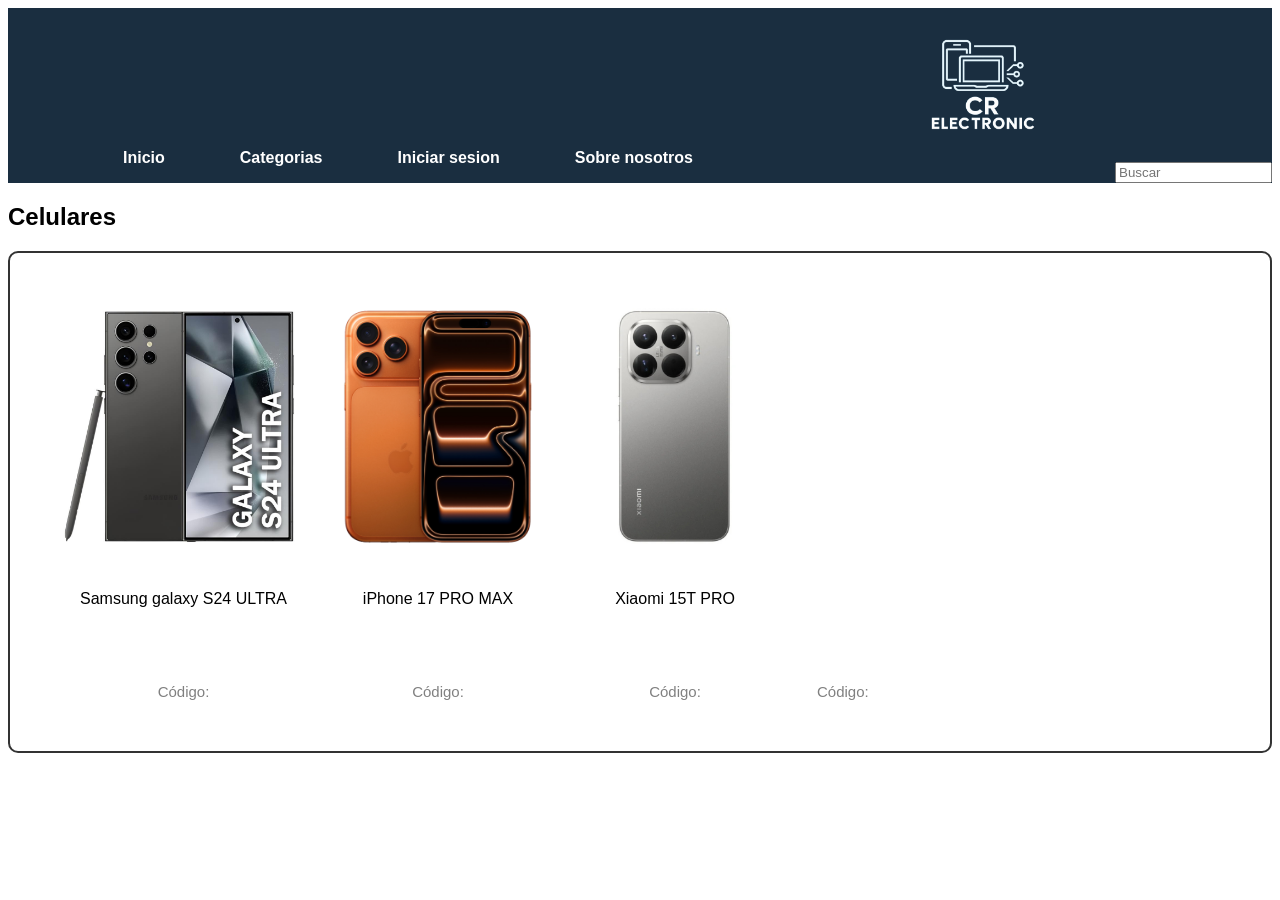
==== index.html @ 60cdd352 "Add inicio.html file with initial structure and content" ====
<!DOCTYPE html>
<html lang="es">
<head>
    <meta charset="UTF-8">
    <meta name="viewport" content="width=device-width, initial-scale=1.0">
    <title>CR Electronic</title>
    <link rel="stylesheet" href="Inicio.css">
</head>
<body>
    <header>
        <div class="Barra">
            <nav>
                <ul>
                    <li><a href="#">Inicio</a></li>
                    <li><a href="Categorias.html">Categorias</a></li>
                    <li><a href="">Iniciar sesion</a></li>
                    <li><a href="#">Sobre nosotros</a></li>
                </ul>
            </nav>
            <div class="logo">
                <a href=""></a>
                <img src="logo-empresa/logo-empresa-blanco.png" width="150">
            </div>
            <div style="text-align: end;">
            <input type="search" id="buscar" placeholder="Buscar">
            </div>
        </div>
    </header>
    <h2>Celulares</h2>
    <div class="celulares">
        <table>
            <thead>
                <tr class="Imagen">
                    <th><a href=""><img src="Productos/Celulares/Samsung-S24.jpg" width="275px"></a></th>
                    <th><a href=""><img src="Productos/Celulares/iPhone-17-pro.png" width="190"></a></th>
                    <th><a href=""><img src="Productos/Celulares/xiaomi-15t-pro.png" width="240px"></a></th>
                    
                </tr>
            </thead>
            <tbody>
                <tr class="Dispositivo">
                    <td><a href="">Samsung galaxy S24 ULTRA</a></td>
                    <td><a href=""></a>iPhone 17 PRO MAX</td>
                    <td><a href="">Xiaomi 15T PRO</a></td>
                    <td><a href=""></a></td>
                </tr>
                <tr class="Precio">
                    <td><p></p></td>
                    <td><p></p></td>
                    <td><p></p></td>
                    <td><p></p></td>
                </tr>
                <tr class="Codigo">
                    <td><p>Código: </p></td>
                    <td><p>Código: </p></td>
                    <td><p>Código: </p></td>
                    <td><p>Código: </p></td>
                </tr>
            </tbody>
        </table>
    </div>
</body>
</html>
---- Inicio.css ----
*{
    font-family: 'Gill Sans', 'Gill Sans MT', Calibri, 'Trebuchet MS', sans-serif;
}

header{
    background-color: #1a2e40; 
    text-align: center;
}

nav{
    float: left;
}

a{
    text-decoration: none;
    color: black;
}

.celulares table {
    border-collapse: separate; /* mantiene separación entre celdas */
    border-spacing: 20px;      /* espacio entre columnas */
}

.celulares {
    border: 2px solid #333;    /* borde alrededor de cada celda */
    border-radius: 10px;       /* esquinas redondeadas */
    padding: 15px;             /* espacio interno */
    text-align: center;        /* centra el contenido */
}

.celulares tr{
    text-align: center;
    
}


.Codigo{
    color: gray;
    font-size: 15px;
}

nav ul li{
    list-style: none;
    margin-left: 75px;
    padding: 25px 0;
    float: left;
    position: relative;
    top: 100px;  
}

nav ul li a{
    text-decoration: none;
    color: white;
    font-weight: bold;
}

nav ul li a::before {
    display:flow-root;
    content: '' ;
    width: 0%;
    background:rgb(254, 254, 254);
    height: 5px;
    top: 50px;
    position:absolute ;
    transition: width 0.2s;
 
}

nav ul li a:hover::before{
    width: 100%;
}
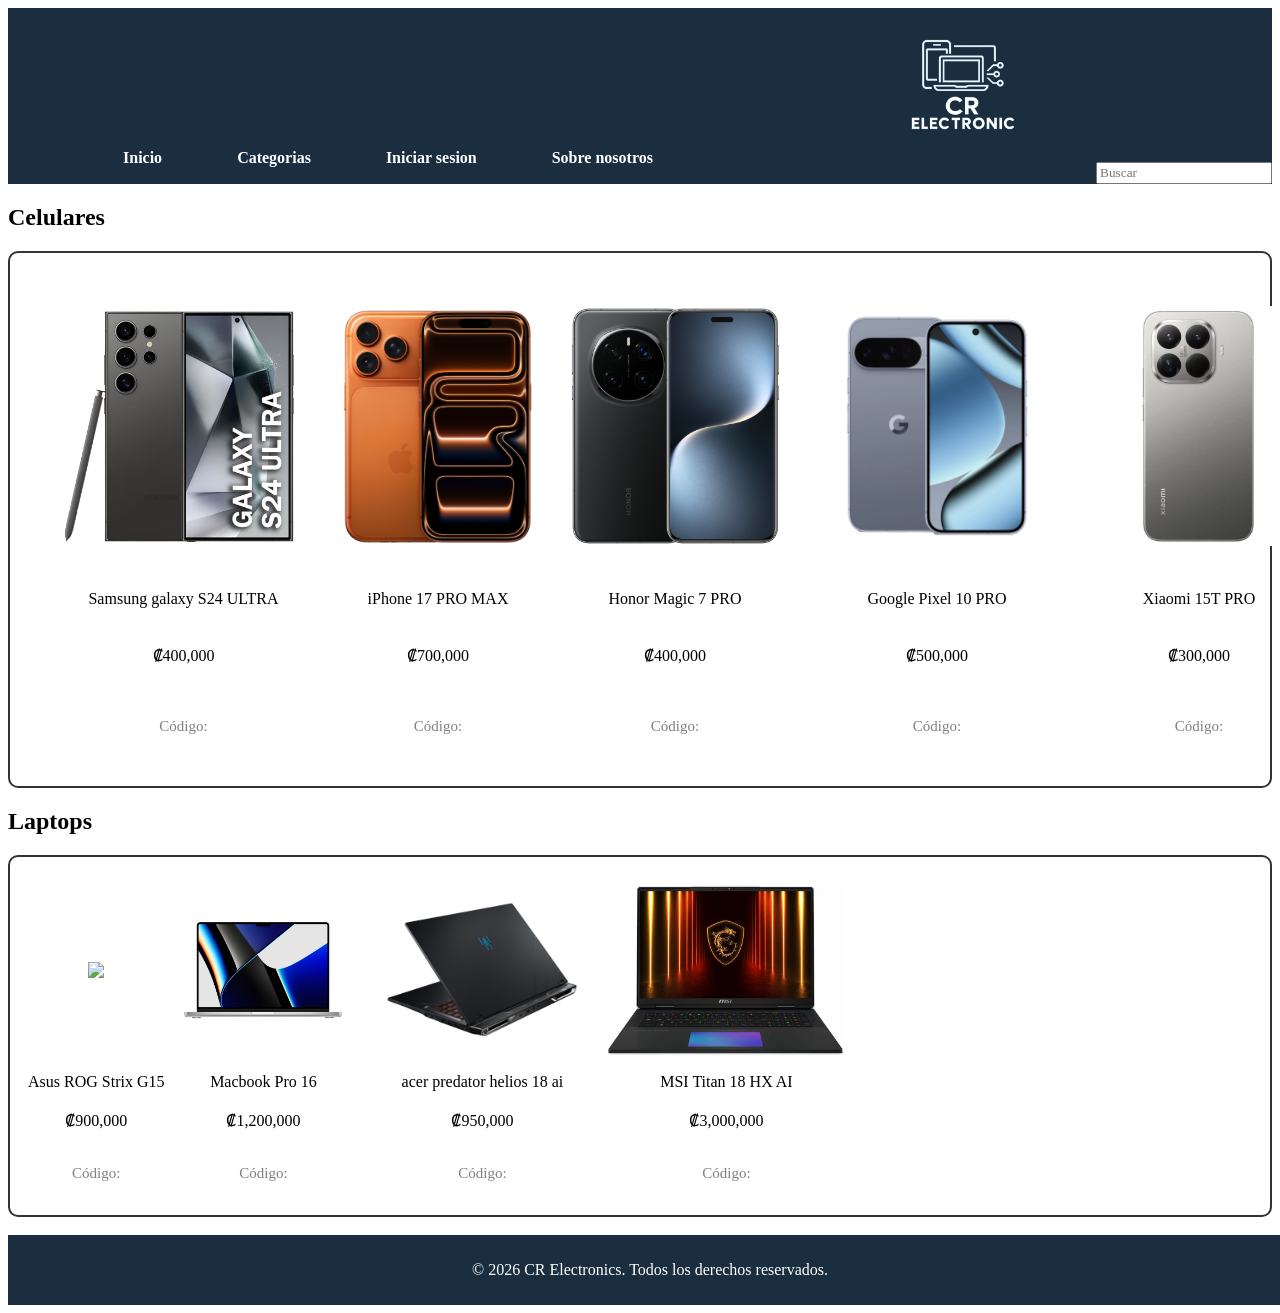
==== commit 42c2301d: "Refactor code structure for improved readability and maintainability" ====
--- a/index.html
+++ b/index.html
@@ -13,7 +13,7 @@
                 <ul>
                     <li><a href="#">Inicio</a></li>
                     <li><a href="Categorias.html">Categorias</a></li>
-                    <li><a href="">Iniciar sesion</a></li>
+                    <li><a href="./inicio-sesion.html">Iniciar sesion</a></li>
                     <li><a href="#">Sobre nosotros</a></li>
                 </ul>
             </nav>
@@ -33,6 +33,8 @@
                 <tr class="Imagen">
                     <th><a href=""><img src="Productos/Celulares/Samsung-S24.jpg" width="275px"></a></th>
                     <th><a href=""><img src="Productos/Celulares/iPhone-17-pro.png" width="190"></a></th>
+                    <th><a href=""><img src="Productos/Celulares/honor-magic-7-pro.png" width="240px"></a></th>
+                    <th><a href=""><img src="Productos/Celulares/Google-Pixel-10-Pro.png" width="240px"></a></th>
                     <th><a href=""><img src="Productos/Celulares/xiaomi-15t-pro.png" width="240px"></a></th>
                     
                 </tr>
@@ -41,14 +43,51 @@
                 <tr class="Dispositivo">
                     <td><a href="">Samsung galaxy S24 ULTRA</a></td>
                     <td><a href=""></a>iPhone 17 PRO MAX</td>
+                    <td><a href="">Honor Magic 7 PRO</a></td>
+                    <td><a href="">Google Pixel 10 PRO</a></td>
                     <td><a href="">Xiaomi 15T PRO</a></td>
-                    <td><a href=""></a></td>
                 </tr>
                 <tr class="Precio">
-                    <td><p></p></td>
-                    <td><p></p></td>
-                    <td><p></p></td>
-                    <td><p></p></td>
+                    <td><p>₡400,000</p></td>
+                    <td><p>₡700,000</p></td>
+                    <td><p>₡400,000</p></td>
+                    <td><p>₡500,000</p></td>
+                    <td><p>₡300,000</p></td>
+                </tr>
+                <tr class="Codigo">
+                    <td><p>Código: </p></td>
+                    <td><p>Código: </p></td>
+                    <td><p>Código: </p></td>
+                    <td><p>Código: </p></td>
+                    <td><p>Código: </p></td>
+                </tr>
+            </tbody>
+        </table>
+    </div>
+    <h2>Laptops</h2>
+    <div class="laptops">
+        <table>
+            <thead>
+                <tr class="Imagen">
+                    <th><a href=""><img src="https://publicapi.solotodo.com/products/208724/picture/?image_format=JPEG&quality=80&width=1200&height=650" width="275px"></a></th>
+                    <th><a href=""><img src="./Productos/Laptops/Macbook-Pro-16.png" width="190"></a></th>
+                    <th><a href=""><img src="./Productos/Laptops/acer predator helios 18 ai.jpg" width="240px"></a></th>
+                    <th><a href=""><img src="./Productos/Laptops/MSI TITAN 18.jpg" width="240px"></a></th>
+                    
+                </tr>
+            </thead>
+            <tbody>
+                <tr class="Dispositivo">
+                    <td><a href="">Asus ROG Strix G15</a></td>
+                    <td><a href="">Macbook Pro 16</a></td>
+                    <td><a href="">acer predator helios 18 ai</a></td>
+                    <td><a href="">MSI Titan 18 HX AI</a></td>
+                </tr>
+                <tr class="Precio">
+                    <td><p>₡900,000</p></td>
+                    <td><p>₡1,200,000</p></td>
+                    <td><p>₡950,000</p></td>
+                    <td><p>₡3,000,000</p></td>
                 </tr>
                 <tr class="Codigo">
                     <td><p>Código: </p></td>
@@ -59,5 +98,8 @@
             </tbody>
         </table>
     </div>
+    <br>
+    <footer>
+        <p>&copy; 2026 CR Electronics. Todos los derechos reservados.</p>
 </body>
 </html>
--- a/Inicio.css
+++ b/Inicio.css
@@ -1,5 +1,5 @@
 *{
-    font-family: 'Gill Sans', 'Gill Sans MT', Calibri, 'Trebuchet MS', sans-serif;
+    font-family: Calibri;
 }
 
 header{
@@ -21,14 +21,14 @@
     border-spacing: 20px;      /* espacio entre columnas */
 }
 
-.celulares {
+.celulares, .laptops, .accesorios {
     border: 2px solid #333;    /* borde alrededor de cada celda */
     border-radius: 10px;       /* esquinas redondeadas */
     padding: 15px;             /* espacio interno */
     text-align: center;        /* centra el contenido */
 }
 
-.celulares tr{
+tr{
     text-align: center;
     
 }
@@ -68,4 +68,12 @@
 
 nav ul li a:hover::before{
     width: 100%;
+}
+footer{
+    background-color: #1a2e40;
+    color: white;
+    text-align: center;
+    padding: 10px;
+    width: 100%;
+    bottom: 0;
 }
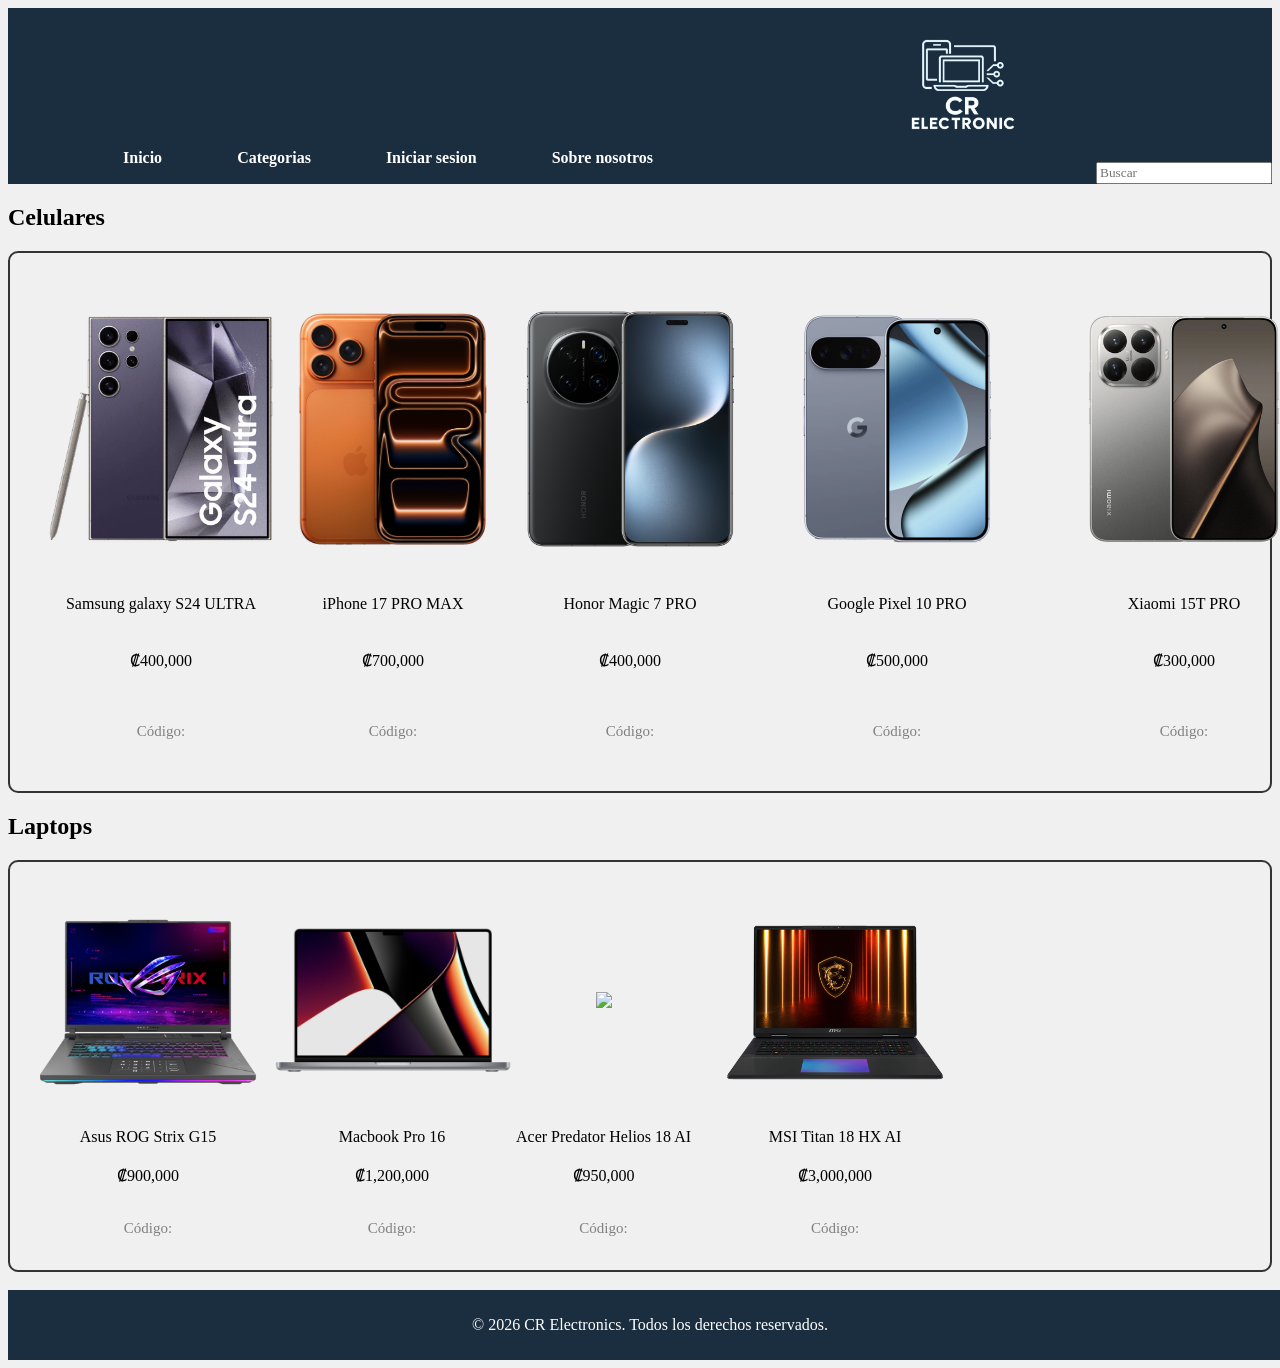
==== commit 8c20f33e: "Add new image for Acer Predator Helios 18 laptop" ====
--- a/index.html
+++ b/index.html
@@ -7,6 +7,8 @@
     <link rel="stylesheet" href="Inicio.css">
 </head>
 <body>
+    <button id="btnTop">↑ Arriba</button>
+    <script src="Boton-inicio.JS"></script>
     <header>
         <div class="Barra">
             <nav>
@@ -31,11 +33,11 @@
         <table>
             <thead>
                 <tr class="Imagen">
-                    <th><a href=""><img src="Productos/Celulares/Samsung-S24.jpg" width="275px"></a></th>
+                    <th><a href=""><img src="Productos/Celulares/Samsung-S24.webp" width="230px"></a></th>
                     <th><a href=""><img src="Productos/Celulares/iPhone-17-pro.png" width="190"></a></th>
                     <th><a href=""><img src="Productos/Celulares/honor-magic-7-pro.png" width="240px"></a></th>
-                    <th><a href=""><img src="Productos/Celulares/Google-Pixel-10-Pro.png" width="240px"></a></th>
-                    <th><a href=""><img src="Productos/Celulares/xiaomi-15t-pro.png" width="240px"></a></th>
+                    <th><a href=""><img src="Productos/Celulares/Google-Pixel-10-Pro.png" width="250px"></a></th>
+                    <th><a href=""><img src="Productos/Celulares/xiaomi-15t-pro.png" width="280px"></a></th>
                     
                 </tr>
             </thead>
@@ -69,10 +71,10 @@
         <table>
             <thead>
                 <tr class="Imagen">
-                    <th><a href=""><img src="https://publicapi.solotodo.com/products/208724/picture/?image_format=JPEG&quality=80&width=1200&height=650" width="275px"></a></th>
-                    <th><a href=""><img src="./Productos/Laptops/Macbook-Pro-16.png" width="190"></a></th>
-                    <th><a href=""><img src="./Productos/Laptops/acer predator helios 18 ai.jpg" width="240px"></a></th>
-                    <th><a href=""><img src="./Productos/Laptops/MSI TITAN 18.jpg" width="240px"></a></th>
+                    <th><a href=""><img src="./Productos/Laptops/Asus-ROG-STRIX-G16.png" width="240px"></a></th>
+                    <th><a href=""><img src="./Productos/Laptops/Macbook-Pro-16.png" width="240"></a></th>
+                    <th><a href=""><img src="./Productos/Laptops/acer predator helios 18 ai.png" width="280px"></a></th>
+                    <th><a href=""><img src="./Productos/Laptops/MSI TITAN 18.png" width="280px"></a></th>
                     
                 </tr>
             </thead>
@@ -80,7 +82,7 @@
                 <tr class="Dispositivo">
                     <td><a href="">Asus ROG Strix G15</a></td>
                     <td><a href="">Macbook Pro 16</a></td>
-                    <td><a href="">acer predator helios 18 ai</a></td>
+                    <td><a href="">Acer Predator Helios 18 AI</a></td>
                     <td><a href="">MSI Titan 18 HX AI</a></td>
                 </tr>
                 <tr class="Precio">
@@ -101,5 +103,6 @@
     <br>
     <footer>
         <p>&copy; 2026 CR Electronics. Todos los derechos reservados.</p>
+    </footer>
 </body>
 </html>
--- a/Inicio.css
+++ b/Inicio.css
@@ -1,6 +1,39 @@
 *{
     font-family: Calibri;
 }
+
+body {
+    background-color: #f0f0f0;
+    display: flex;
+    flex-direction: column;
+    min-height: 100vh;
+}
+
+image{
+    margin-right: 100px;
+}
+
+#btnTop {
+      display: none; /* oculto por defecto */
+      position: fixed;
+      bottom: 20px;
+      right: 20px;
+      z-index: 99;
+      font-size: 16px;
+      border: none;
+      outline: none;
+      background-color: black;
+      color: white;
+      cursor: pointer;
+      padding: 10px 15px;
+      border-radius: 5px;
+      transition: opacity 0.3s;
+    }
+
+    #btnTop:hover {
+      background-color: #555;
+    }
+
 
 header{
     background-color: #1a2e40; 
@@ -30,7 +63,6 @@
 
 tr{
     text-align: center;
-    
 }
 
 
@@ -69,6 +101,7 @@
 nav ul li a:hover::before{
     width: 100%;
 }
+
 footer{
     background-color: #1a2e40;
     color: white;
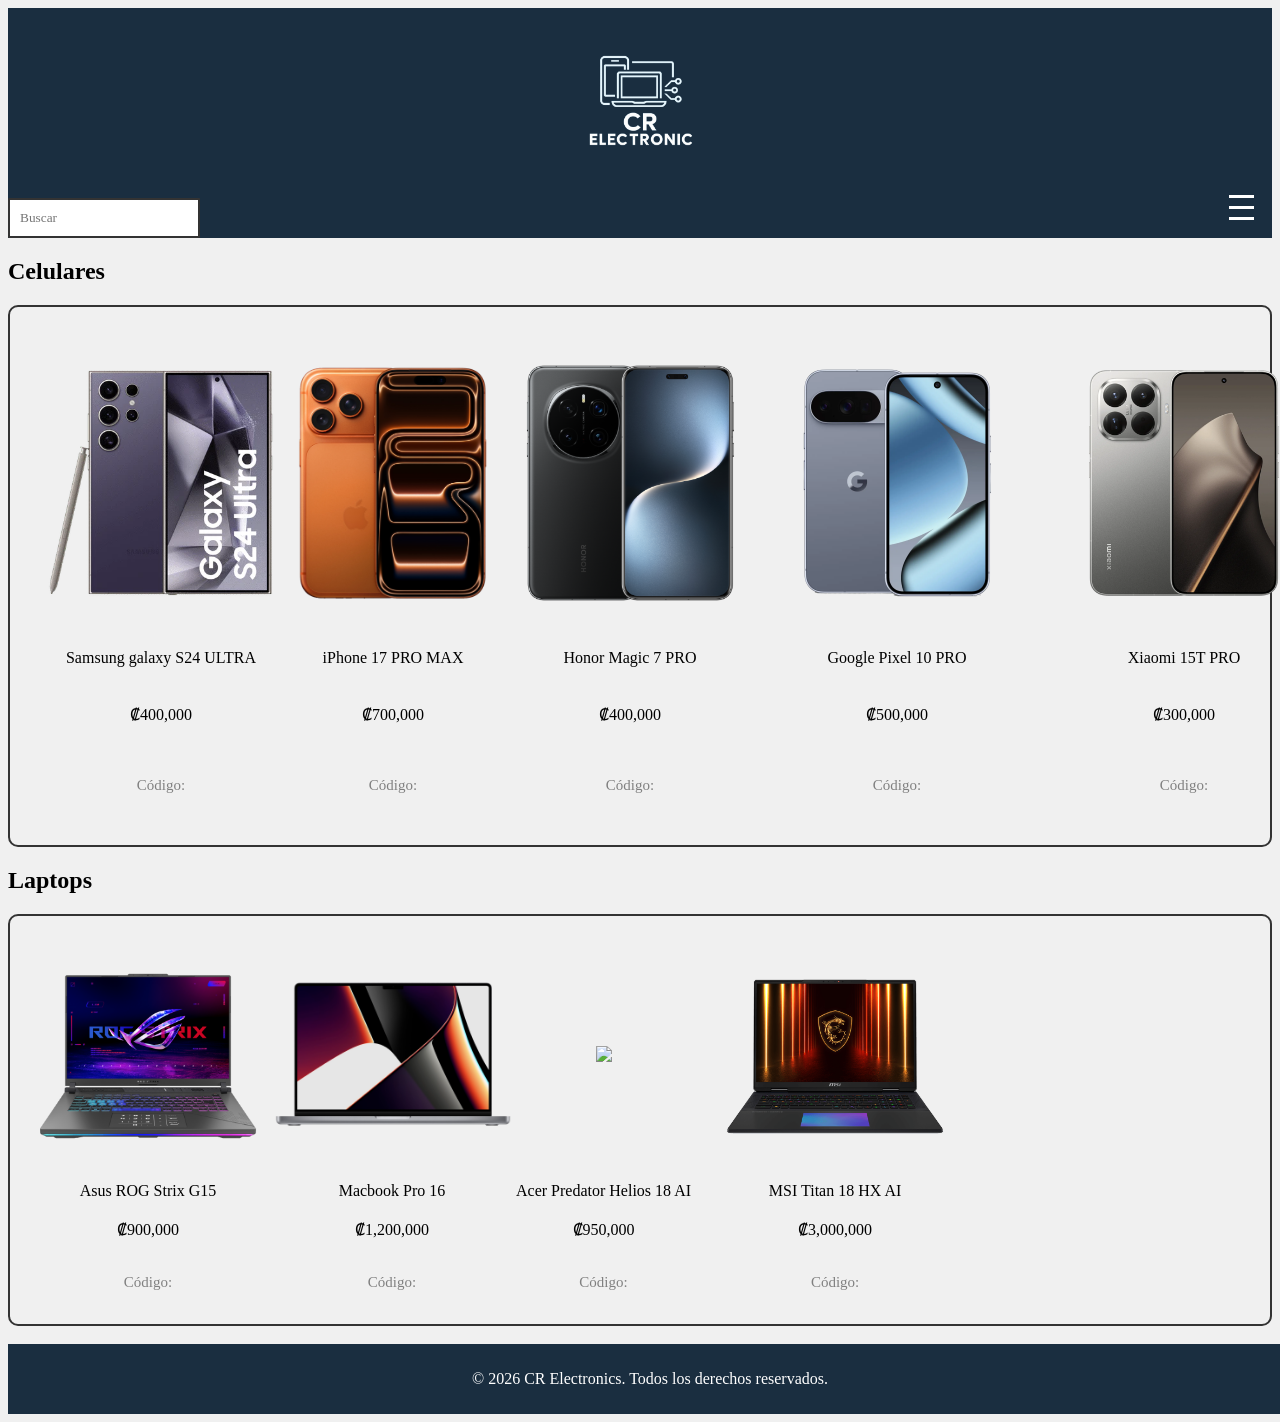
==== commit 4e478379: "Se pudo agregar el menu de hamburguesas y se personalizo, se creo un JS para el menu" ====
--- a/index.html
+++ b/index.html
@@ -1,30 +1,40 @@
 <!DOCTYPE html>
 <html lang="es">
+
 <head>
     <meta charset="UTF-8">
     <meta name="viewport" content="width=device-width, initial-scale=1.0">
     <title>CR Electronic</title>
     <link rel="stylesheet" href="Inicio.css">
 </head>
+
 <body>
     <button id="btnTop">↑ Arriba</button>
     <script src="Boton-inicio.JS"></script>
     <header>
         <div class="Barra">
-            <nav>
-                <ul>
-                    <li><a href="#">Inicio</a></li>
-                    <li><a href="Categorias.html">Categorias</a></li>
-                    <li><a href="./inicio-sesion.html">Iniciar sesion</a></li>
+            <!-- Botón hamburguesa -->
+            <button class="boton-menu" aria-label="Abrir menú" id="abrir">
+                <span class="linea"></span>
+                <span class="linea"></span>
+                <span class="linea"></span>
+            </button>
+            <!-- Navegación oculta/desplegable -->
+            <nav class="hamburguesa" id="hamburguesa">
+                <ul class="nav-menu">
+                    <li><a href="./index.html">Inicio</a></li>
+                    <li><a href="Categorias.html">Categorías</a></li>
+                    <li><a href="inicio-sesion.html">Iniciar sesión</a></li>
+                    <li><a href="Perfil-usuario.php">Perfil</a></li>
                     <li><a href="#">Sobre nosotros</a></li>
                 </ul>
             </nav>
+
             <div class="logo">
-                <a href=""></a>
-                <img src="logo-empresa/logo-empresa-blanco.png" width="150">
+                <a href="./index.html"><img src="logo-empresa/logo-empresa-blanco.png" width="150"></a>
             </div>
             <div style="text-align: end;">
-            <input type="search" id="buscar" placeholder="Buscar">
+                <input class="buscar" type="search" id="buscar" placeholder="Buscar">
             </div>
         </div>
     </header>
@@ -38,7 +48,7 @@
                     <th><a href=""><img src="Productos/Celulares/honor-magic-7-pro.png" width="240px"></a></th>
                     <th><a href=""><img src="Productos/Celulares/Google-Pixel-10-Pro.png" width="250px"></a></th>
                     <th><a href=""><img src="Productos/Celulares/xiaomi-15t-pro.png" width="280px"></a></th>
-                    
+
                 </tr>
             </thead>
             <tbody>
@@ -50,18 +60,38 @@
                     <td><a href="">Xiaomi 15T PRO</a></td>
                 </tr>
                 <tr class="Precio">
-                    <td><p>₡400,000</p></td>
-                    <td><p>₡700,000</p></td>
-                    <td><p>₡400,000</p></td>
-                    <td><p>₡500,000</p></td>
-                    <td><p>₡300,000</p></td>
+                    <td>
+                        <p>₡400,000</p>
+                    </td>
+                    <td>
+                        <p>₡700,000</p>
+                    </td>
+                    <td>
+                        <p>₡400,000</p>
+                    </td>
+                    <td>
+                        <p>₡500,000</p>
+                    </td>
+                    <td>
+                        <p>₡300,000</p>
+                    </td>
                 </tr>
                 <tr class="Codigo">
-                    <td><p>Código: </p></td>
-                    <td><p>Código: </p></td>
-                    <td><p>Código: </p></td>
-                    <td><p>Código: </p></td>
-                    <td><p>Código: </p></td>
+                    <td>
+                        <p>Código: </p>
+                    </td>
+                    <td>
+                        <p>Código: </p>
+                    </td>
+                    <td>
+                        <p>Código: </p>
+                    </td>
+                    <td>
+                        <p>Código: </p>
+                    </td>
+                    <td>
+                        <p>Código: </p>
+                    </td>
                 </tr>
             </tbody>
         </table>
@@ -73,9 +103,10 @@
                 <tr class="Imagen">
                     <th><a href=""><img src="./Productos/Laptops/Asus-ROG-STRIX-G16.png" width="240px"></a></th>
                     <th><a href=""><img src="./Productos/Laptops/Macbook-Pro-16.png" width="240"></a></th>
-                    <th><a href=""><img src="./Productos/Laptops/acer predator helios 18 ai.png" width="280px"></a></th>
+                    <th><a href=""><img src="./Productos/Laptops/acer predator helios 18 ai.png" width="280px"></a>
+                    </th>
                     <th><a href=""><img src="./Productos/Laptops/MSI TITAN 18.png" width="280px"></a></th>
-                    
+
                 </tr>
             </thead>
             <tbody>
@@ -86,16 +117,32 @@
                     <td><a href="">MSI Titan 18 HX AI</a></td>
                 </tr>
                 <tr class="Precio">
-                    <td><p>₡900,000</p></td>
-                    <td><p>₡1,200,000</p></td>
-                    <td><p>₡950,000</p></td>
-                    <td><p>₡3,000,000</p></td>
+                    <td>
+                        <p>₡900,000</p>
+                    </td>
+                    <td>
+                        <p>₡1,200,000</p>
+                    </td>
+                    <td>
+                        <p>₡950,000</p>
+                    </td>
+                    <td>
+                        <p>₡3,000,000</p>
+                    </td>
                 </tr>
                 <tr class="Codigo">
-                    <td><p>Código: </p></td>
-                    <td><p>Código: </p></td>
-                    <td><p>Código: </p></td>
-                    <td><p>Código: </p></td>
+                    <td>
+                        <p>Código: </p>
+                    </td>
+                    <td>
+                        <p>Código: </p>
+                    </td>
+                    <td>
+                        <p>Código: </p>
+                    </td>
+                    <td>
+                        <p>Código: </p>
+                    </td>
                 </tr>
             </tbody>
         </table>
@@ -104,5 +151,8 @@
     <footer>
         <p>&copy; 2026 CR Electronics. Todos los derechos reservados.</p>
     </footer>
+
+    <script src="menu-hambur.js"></script>
 </body>
+
 </html>
--- a/Inicio.css
+++ b/Inicio.css
@@ -10,7 +10,17 @@
 }
 
 image{
-    margin-right: 100px;
+    align-items: center;
+}
+
+.buscar{
+    display: flex;
+    justify-content: center;
+    margin-top: 20px;
+    border: 2px solid #333;
+    border-radius: 1px;
+    padding: 10px;
+    background-color: white;
 }
 
 #btnTop {
@@ -40,9 +50,64 @@
     text-align: center;
 }
 
-nav{
-    float: left;
+/* Botón hamburguesa */
+.boton-menu {
+    position: absolute;
+    top: 190px;
+    right: 20px;
+    cursor: pointer;
+    display: flex;
+    flex-direction: column;
+    justify-content: center;
+    align-items: center;
+    border: none;
+    background: transparent;
 }
+.boton-menu span {
+    width: 25px;
+    height: 3px;
+    margin: 4px 0;
+    background-color: #fff;
+    display: block;
+}
+
+/* Navegación hamburguesa */
+nav {
+    opacity: 0;
+    visibility: hidden;
+
+    background-color: #1a2e40;
+    position: absolute;
+    top: 235px;
+    right: 8px;
+    border-bottom-left-radius: 10px;
+    width: 250px;
+    padding: 2rem;
+    transition: opacity 0.3s ease, visibility 0.3s ease;
+}
+
+nav.active {
+    opacity: 1;
+    visibility: visible;
+}
+
+/* Lista de enlaces */
+.nav-menu {
+    list-style: none;
+    display: flex;
+    flex-direction: column;
+    gap: 1rem;
+}
+
+.nav-menu a {
+    color: #fff;
+    text-decoration: none;
+    font-size: 1.2rem;
+}
+.nav-menu a:hover {
+    color: #ddd;
+}
+
 
 a{
     text-decoration: none;
@@ -71,35 +136,9 @@
     font-size: 15px;
 }
 
-nav ul li{
-    list-style: none;
-    margin-left: 75px;
-    padding: 25px 0;
-    float: left;
-    position: relative;
-    top: 100px;  
-}
-
-nav ul li a{
-    text-decoration: none;
-    color: white;
-    font-weight: bold;
-}
-
-nav ul li a::before {
-    display:flow-root;
-    content: '' ;
-    width: 0%;
-    background:rgb(254, 254, 254);
-    height: 5px;
-    top: 50px;
-    position:absolute ;
-    transition: width 0.2s;
- 
-}
-
-nav ul li a:hover::before{
-    width: 100%;
+.logo{
+    align-items: center;
+    margin-top: 1rem;
 }
 
 footer{
